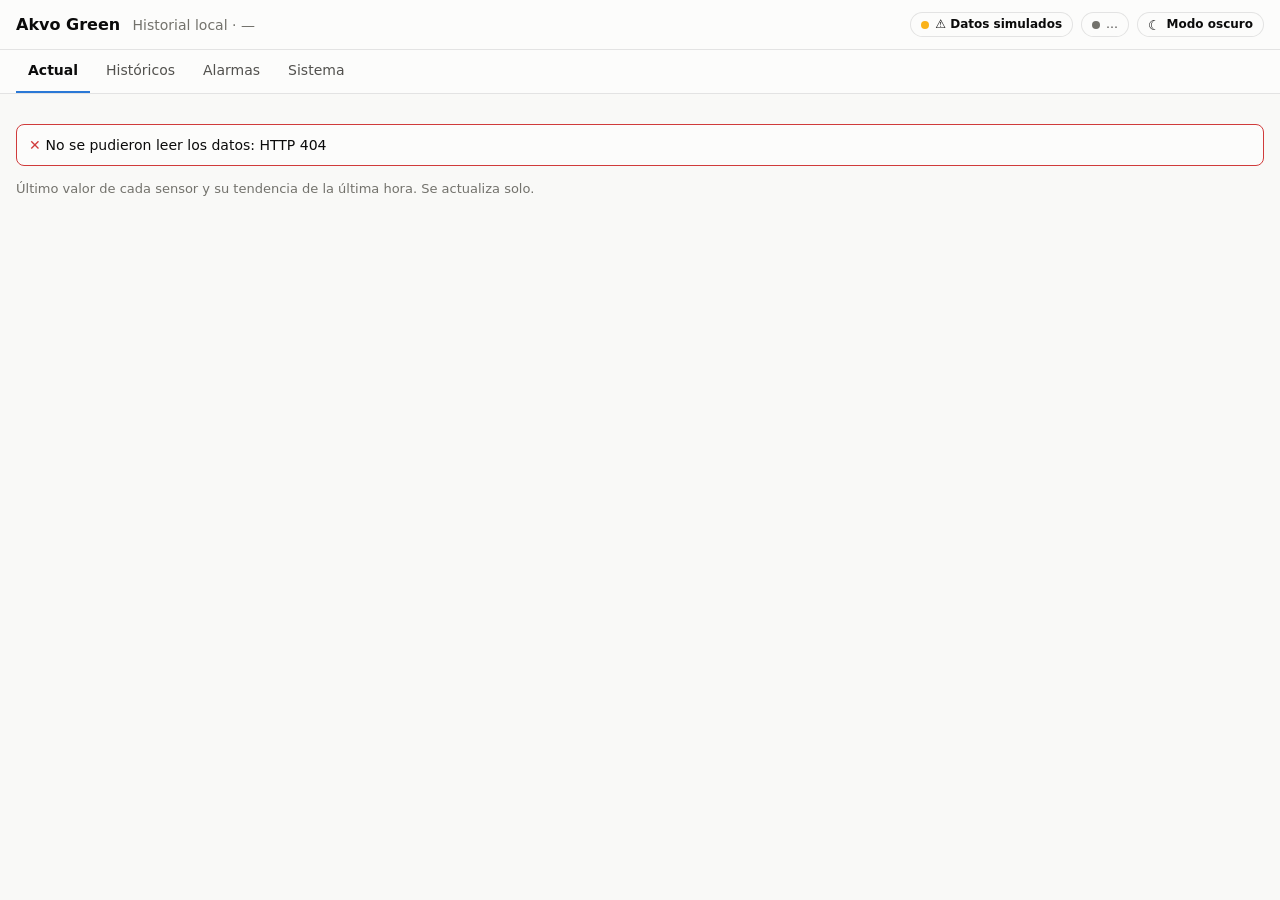
==== gateway/web/index.html @ 69c5de2e "Add local history web dashboard and boot kiosk A read-only web page on each Pi over data/history.db " ====
<!doctype html>
<html lang="es">
<head>
  <meta charset="utf-8">
  <meta name="viewport" content="width=device-width, initial-scale=1">
  <title>Historial local</title>
  <script>
    // Apply the saved theme before the first paint (no light flash in dark mode).
    try { const t = localStorage.getItem("akvo-theme"); if (t === "dark" || t === "light") document.documentElement.dataset.theme = t; } catch (e) {}
  </script>
  <link rel="stylesheet" href="style.css">
</head>
<body>
  <header class="top">
    <div class="brand">
      <strong>Akvo Green</strong>
      <span class="muted">Historial local · <span id="gw">—</span></span>
    </div>
    <div class="badges">
      <span id="sim" class="badge warn" hidden>⚠ Datos simulados</span>
      <span id="fresh" class="badge">…</span>
      <button id="theme" type="button" class="theme-toggle" aria-pressed="false">
        <span aria-hidden="true">☾</span><b>Modo oscuro</b>
      </button>
    </div>
  </header>
  <nav class="tabs" aria-label="Vistas">
    <a href="#actual">Actual</a>
    <a href="#historicos">Históricos</a>
    <a href="#alarmas">Alarmas</a>
    <a href="#sistema">Sistema</a>
  </nav>

  <main>
    <p id="error" class="error" role="alert" hidden></p>

    <section id="view-actual" class="view">
      <p class="hint">Último valor de cada sensor y su tendencia de la última hora. Se actualiza solo.</p>
      <div id="cards" class="cards"></div>
    </section>

    <section id="view-historicos" class="view" hidden>
      <div class="filters">
        <div class="presets" data-target="hist"></div>
        <label>Desde <input type="datetime-local" id="h-start"></label>
        <label>Hasta <input type="datetime-local" id="h-end"></label>
        <button id="h-run" class="primary">Consultar</button>
        <button id="h-csv">Exportar CSV</button>
      </div>
      <details class="picker" open>
        <summary>Sensores (<span id="h-count">0</span>) <span class="picker-actions"><button id="h-all" type="button">Todos</button><button id="h-none" type="button">Ninguno</button></span></summary>
        <div id="h-sensors" class="sensor-list"></div>
      </details>
      <p id="h-note" class="hint"></p>
      <div id="h-charts" class="multiples"></div>
    </section>

    <section id="view-alarmas" class="view" hidden>
      <div class="filters">
        <div class="presets" data-target="alarm"></div>
        <label>Sensor <select id="a-sensor"><option value="">Todos</option></select></label>
      </div>
      <p id="a-summary" class="hint"></p>
      <div class="table-wrap">
        <table id="a-table">
          <thead><tr><th>Sensor</th><th>Tipo</th><th>Inicio</th><th>Fin</th><th>Duración</th><th class="num">Muestras</th><th class="num">Pico</th></tr></thead>
          <tbody></tbody>
        </table>
      </div>
    </section>

    <section id="view-sistema" class="view" hidden>
      <div class="cards">
        <div class="card"><h3>Gateway</h3><dl id="s-gw"></dl></div>
        <div class="card"><h3>Base de datos</h3><dl id="s-db"></dl></div>
      </div>
      <div class="filters"><div class="presets" data-target="sys"></div></div>
      <div class="card wide"><h3>CPU, RAM y disco (%)</h3><div id="s-chart"></div></div>
    </section>
  </main>
  <script type="module" src="app.js"></script>
</body>
</html>
---- gateway/web/style.css ----
:root {
  color-scheme: light;
  --page: #f9f9f7;
  --surface: #fcfcfb;
  --text: #0b0b0b;
  --text-2: #52514e;
  --muted: #73726c;
  --grid: #e1e0d9;
  --axis: #c3c2b7;
  --border: rgba(11, 11, 11, 0.10);
  --accent: #2a78d6;
  --series-1: #2a78d6;
  --series-2: #eb6834;
  --series-3: #1baf7a;
  --good: #0ca30c;
  --warning: #fab219;
  --serious: #ec835a;
  --critical: #d03b3b;
  --wash: rgba(11, 11, 11, 0.04);
}
@media (prefers-color-scheme: dark) {
  :root:not([data-theme="light"]) {
    color-scheme: dark;
    --page: #0d0d0d;
    --surface: #1a1a19;
    --text: #ffffff;
    --text-2: #c3c2b7;
    --muted: #9b9a92;
    --grid: #2c2c2a;
    --axis: #383835;
    --border: rgba(255, 255, 255, 0.10);
    --accent: #3987e5;
    --series-1: #3987e5;
    --series-2: #d95926;
    --series-3: #199e70;
    --wash: rgba(255, 255, 255, 0.05);
  }
}
/* Chosen with the header button (app.js); wins over the OS setting both ways. */
:root[data-theme="dark"] {
  color-scheme: dark;
  --page: #0d0d0d;
  --surface: #1a1a19;
  --text: #ffffff;
  --text-2: #c3c2b7;
  --muted: #9b9a92;
  --grid: #2c2c2a;
  --axis: #383835;
  --border: rgba(255, 255, 255, 0.10);
  --accent: #3987e5;
  --series-1: #3987e5;
  --series-2: #d95926;
  --series-3: #199e70;
  --wash: rgba(255, 255, 255, 0.05);
}

* { box-sizing: border-box; }
body {
  margin: 0;
  background: var(--page);
  color: var(--text);
  font: 14px/1.45 system-ui, -apple-system, "Segoe UI", sans-serif;
}
.muted, .hint { color: var(--muted); }
.hint { margin: 0 0 12px; font-size: 13px; }

.top {
  display: flex; flex-wrap: wrap; gap: 8px 16px; align-items: center; justify-content: space-between;
  padding: 12px 16px; background: var(--surface); border-bottom: 1px solid var(--border);
}
.brand strong { font-size: 16px; margin-right: 8px; }
.badges { display: flex; gap: 8px; flex-wrap: wrap; align-items: center; }
.theme-toggle { display: inline-flex; align-items: center; gap: 6px; padding: 3px 10px; font-size: 12px; border-radius: 999px; }
.theme-toggle span { font-size: 14px; line-height: 1; }
.badge {
  display: inline-flex; align-items: center; gap: 6px; padding: 3px 10px; border-radius: 999px;
  border: 1px solid var(--border); font-size: 12px; color: var(--text-2); background: var(--surface);
}
.badge::before { content: ""; width: 8px; height: 8px; border-radius: 50%; background: var(--muted); }
.badge.ok::before { background: var(--good); }
.badge.stale::before { background: var(--critical); }
.badge.warn { color: var(--text); font-weight: 600; }
.badge.warn::before { background: var(--warning); }

.tabs {
  display: flex; gap: 4px; padding: 0 16px; background: var(--surface);
  border-bottom: 1px solid var(--border); overflow-x: auto;
}
.tabs a {
  padding: 10px 12px; color: var(--text-2); text-decoration: none; border-bottom: 2px solid transparent;
  white-space: nowrap;
}
.tabs a.active { color: var(--text); border-bottom-color: var(--accent); font-weight: 600; }

main { padding: 16px; max-width: 1400px; margin: 0 auto; }
.error {
  padding: 10px 12px; border-radius: 8px; border: 1px solid var(--critical);
  background: var(--surface); color: var(--text);
}
.error::before { content: "✕ "; color: var(--critical); font-weight: 700; }

.cards, .multiples { display: grid; gap: 12px; grid-template-columns: repeat(auto-fill, minmax(240px, 1fr)); }
.multiples { grid-template-columns: repeat(auto-fill, minmax(380px, 1fr)); }
@media (max-width: 440px) { .multiples { grid-template-columns: 1fr; } }
.card {
  background: var(--surface); border: 1px solid var(--border); border-radius: 10px; padding: 12px 14px;
  min-width: 0;
}
.card.wide { margin-top: 12px; }
.card h3 { margin: 0 0 6px; font-size: 13px; font-weight: 600; color: var(--text-2); }
.card .sub { font-size: 12px; color: var(--muted); }
.card .value { font-size: 28px; font-weight: 600; font-variant-numeric: tabular-nums; margin: 2px 0; }
.card .value small { font-size: 14px; font-weight: 400; color: var(--text-2); margin-left: 4px; }
.card .row { display: flex; justify-content: space-between; align-items: center; gap: 8px; flex-wrap: wrap; }
.card .spark { height: 32px; margin-top: 6px; }
.card.alarm { border-color: var(--critical); box-shadow: inset 3px 0 0 var(--critical); }
.card.err { border-style: dashed; }
.stats { display: flex; gap: 14px; font-size: 12px; color: var(--text-2); margin: 2px 0 6px; flex-wrap: wrap; }
.stats b { color: var(--text); font-variant-numeric: tabular-nums; }

.status { display: inline-flex; align-items: center; gap: 5px; font-size: 12px; font-weight: 600; color: var(--text); }
.status i { font-style: normal; }
.status.good i { color: var(--good); }
.status.critical i { color: var(--critical); }
.status.serious i { color: var(--serious); }
.status.none i { color: var(--muted); }

dl { display: grid; grid-template-columns: auto 1fr; gap: 4px 12px; margin: 0; font-size: 13px; }
dt { color: var(--muted); }
dd { margin: 0; overflow-wrap: anywhere; }

.cards + .filters { margin-top: 12px; }
.filters { display: flex; flex-wrap: wrap; gap: 8px 12px; align-items: end; margin-bottom: 12px; }
.filters label { display: flex; flex-direction: column; font-size: 12px; color: var(--muted); gap: 2px; }
.presets { display: flex; gap: 0; border: 1px solid var(--border); border-radius: 8px; overflow: hidden; }
.presets button { border: 0; border-radius: 0; border-right: 1px solid var(--border); }
.presets button:last-child { border-right: 0; }
.presets button.on { background: var(--accent); color: #fff; }
button, input, select {
  font: inherit; color: var(--text); background: var(--surface); border: 1px solid var(--border);
  border-radius: 8px; padding: 6px 10px;
}
button { cursor: pointer; }
button:hover { background: var(--wash); }
button.primary { background: var(--accent); border-color: var(--accent); color: #fff; font-weight: 600; }
button:disabled { opacity: .5; cursor: not-allowed; }
:focus-visible { outline: 2px solid var(--accent); outline-offset: 2px; }

.picker { background: var(--surface); border: 1px solid var(--border); border-radius: 10px; padding: 8px 12px; margin-bottom: 12px; }
.picker summary { cursor: pointer; font-weight: 600; display: flex; align-items: center; gap: 8px; flex-wrap: wrap; }
.picker-actions { margin-left: auto; display: flex; gap: 6px; }
.picker-actions button { padding: 2px 8px; font-size: 12px; font-weight: 400; }
.sensor-list { display: grid; grid-template-columns: repeat(auto-fill, minmax(200px, 1fr)); gap: 4px 12px; margin-top: 8px; }
.sensor-list label { display: flex; gap: 6px; align-items: center; font-size: 13px; }

.chart { position: relative; }
.chart svg { display: block; width: 100%; overflow: visible; }
.chart .grid { stroke: var(--grid); stroke-width: 1; }
.chart .axis { stroke: var(--axis); stroke-width: 1; }
.chart .tick { fill: var(--muted); font-size: 11px; font-variant-numeric: tabular-nums; }
.chart .limit { stroke: var(--critical); stroke-width: 1; stroke-opacity: .7; }
.chart .limit-label { fill: var(--text-2); }
.chart .line, .spark .line { fill: none; stroke-width: 2; stroke-linejoin: round; stroke-linecap: round; }
.chart .crosshair { stroke: var(--axis); stroke-width: 1; }
.chart .dot { stroke: var(--surface); stroke-width: 2; }
.chart .empty { color: var(--muted); font-size: 13px; padding: 24px 0; text-align: center; margin: 0; }
.legend { display: flex; gap: 14px; flex-wrap: wrap; font-size: 12px; color: var(--text-2); margin-bottom: 6px; }
.legend i, .tooltip i { display: inline-block; width: 14px; height: 2px; vertical-align: middle; margin-right: 6px; border-radius: 1px; }
.tooltip {
  position: absolute; pointer-events: none; background: var(--surface); border: 1px solid var(--border);
  border-radius: 8px; padding: 6px 10px; font-size: 12px; box-shadow: 0 4px 16px rgba(0, 0, 0, .12);
  white-space: nowrap; z-index: 2;
}
.tip-time { color: var(--muted); margin-bottom: 2px; }
.tip-row b { margin-right: 6px; font-variant-numeric: tabular-nums; }
.tip-row span, .tip-sub { color: var(--text-2); }

.table-wrap { overflow-x: auto; background: var(--surface); border: 1px solid var(--border); border-radius: 10px; }
table { border-collapse: collapse; width: 100%; font-size: 13px; }
th, td { padding: 6px 10px; text-align: left; border-bottom: 1px solid var(--grid); white-space: nowrap; }
th { color: var(--muted); font-weight: 600; background: var(--surface); position: sticky; top: 0; }
td.num, th.num { text-align: right; font-variant-numeric: tabular-nums; }
tbody tr:last-child td { border-bottom: 0; }
.card details { margin-top: 6px; font-size: 12px; }
.card details summary { cursor: pointer; color: var(--text-2); }
.card details .table-wrap { max-height: 260px; overflow: auto; margin-top: 6px; }
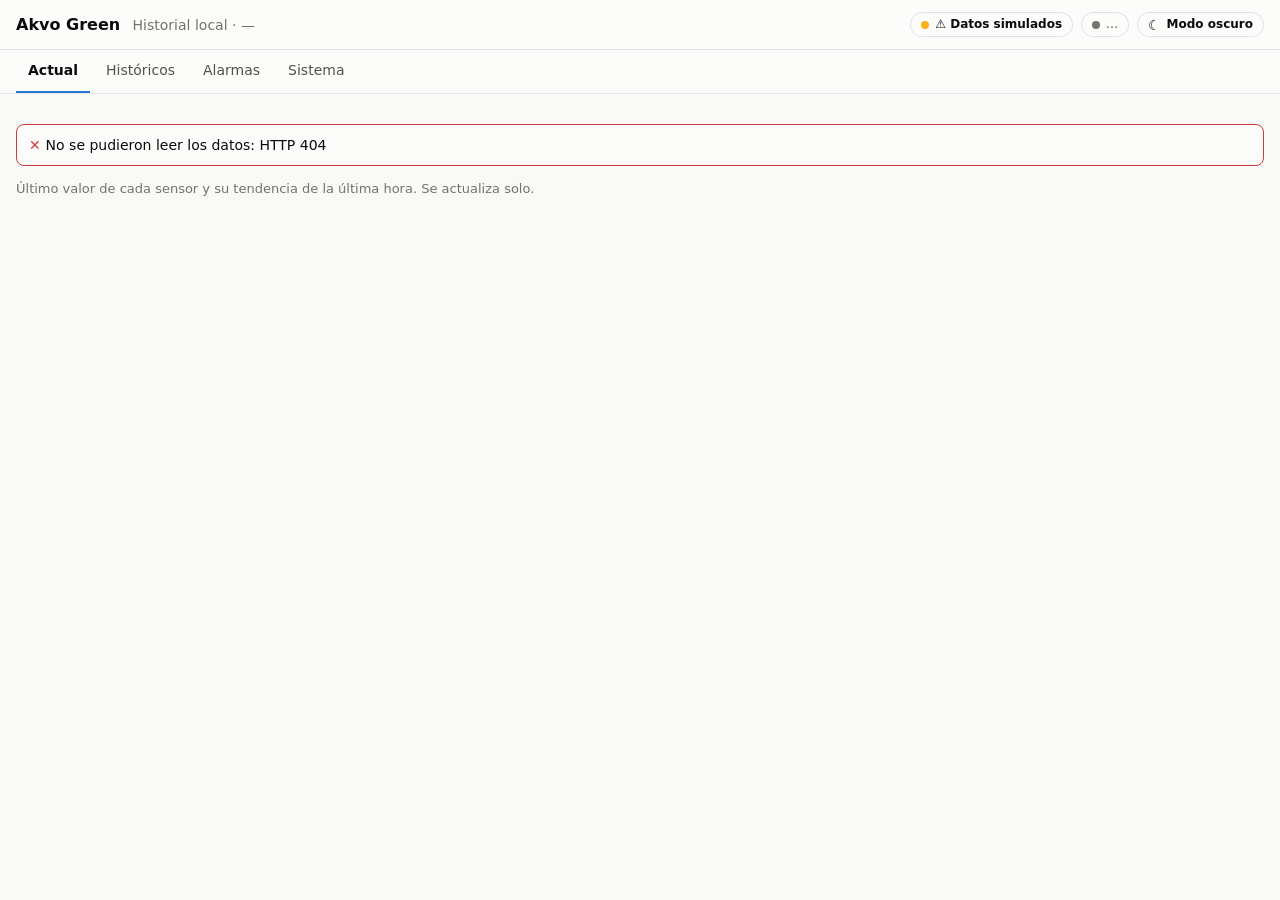
==== commit e69320af: "Show connection status, AWS links and network usage on local dashboard Sistema page: - Conexiones: g" ====
--- a/gateway/web/index.html
+++ b/gateway/web/index.html
@@ -70,12 +70,19 @@
     </section>
 
     <section id="view-sistema" class="view" hidden>
-      <div class="cards">
+      <div class="cards sys">
+        <div class="card"><h3>Conexiones</h3><div id="s-conn" class="conn"></div></div>
+        <div class="card"><h3>Nube AWS</h3><dl id="s-aws"></dl></div>
         <div class="card"><h3>Gateway</h3><dl id="s-gw"></dl></div>
         <div class="card"><h3>Base de datos</h3><dl id="s-db"></dl></div>
       </div>
       <div class="filters"><div class="presets" data-target="sys"></div></div>
       <div class="card wide"><h3>CPU, RAM y disco (%)</h3><div id="s-chart"></div></div>
+      <div class="card wide">
+        <h3 id="s-net-title">Datos de red usados (MB)</h3>
+        <div id="s-net-stats" class="stats"></div>
+        <div id="s-net"></div>
+      </div>
     </section>
   </main>
   <script type="module" src="app.js"></script>
--- a/gateway/web/style.css
+++ b/gateway/web/style.css
@@ -124,6 +124,19 @@
 .status.critical i { color: var(--critical); }
 .status.serious i { color: var(--serious); }
 .status.none i { color: var(--muted); }
+.status.warning i { color: var(--warning); }
+
+.cards.sys { grid-template-columns: repeat(auto-fill, minmax(300px, 1fr)); }
+@media (max-width: 440px) { .cards.sys { grid-template-columns: 1fr; } }
+.conn { display: grid; grid-template-columns: max-content 1fr; gap: 8px 12px; align-items: baseline; font-size: 13px; }
+.conn .label { color: var(--muted); }
+.conn .state { display: flex; flex-direction: column; gap: 1px; min-width: 0; }
+.conn .detail { color: var(--text-2); font-size: 12px; overflow-wrap: anywhere; }
+.conn.stale .status, .conn.stale .detail { opacity: .55; }
+.conn .note { grid-column: 1 / -1; font-size: 12px; color: var(--muted); }
+dd a { color: var(--accent); text-decoration: none; }
+dd a:hover { text-decoration: underline; }
+dd a::after { content: " ↗"; font-size: 11px; }
 
 dl { display: grid; grid-template-columns: auto 1fr; gap: 4px 12px; margin: 0; font-size: 13px; }
 dt { color: var(--muted); }
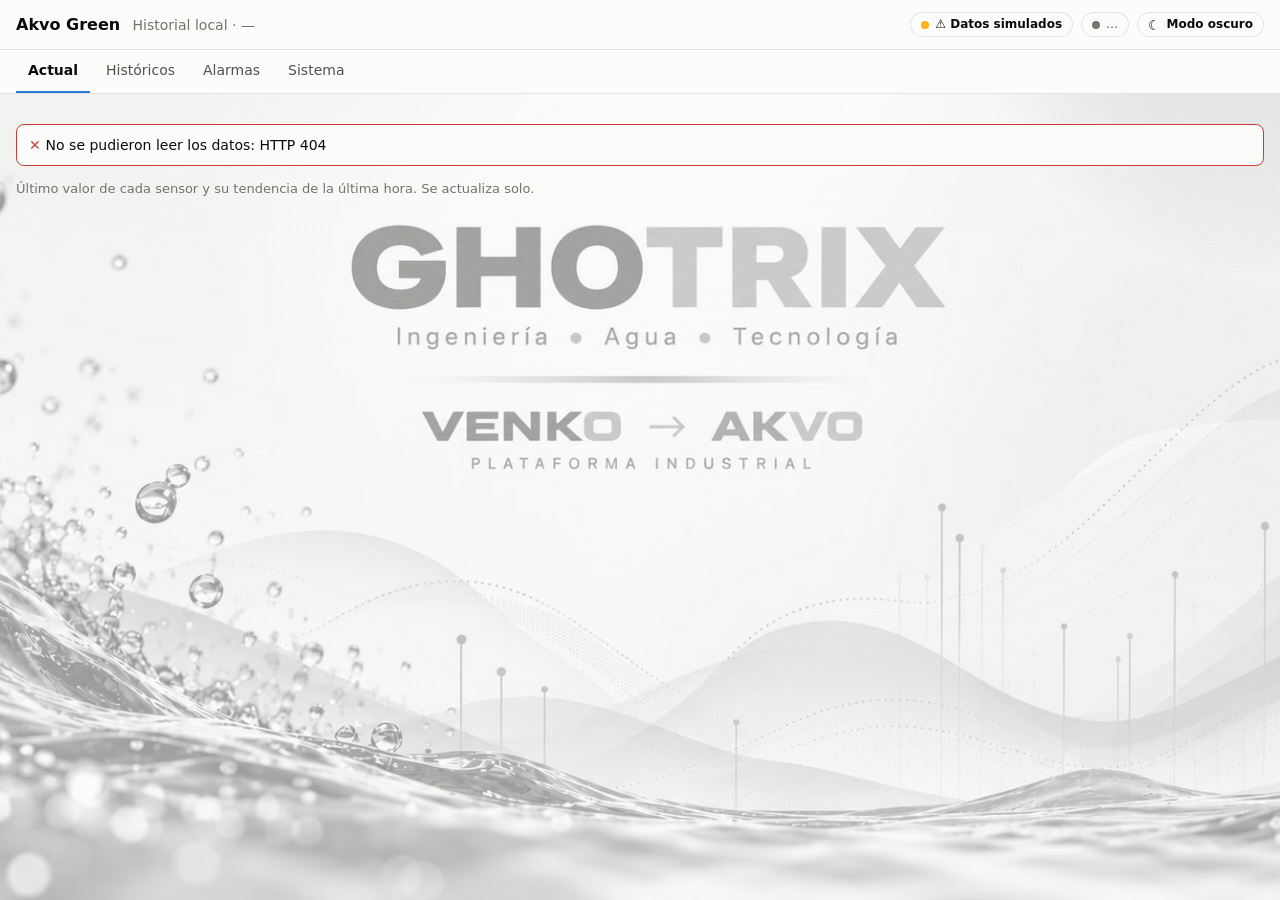
==== commit 6f7b4b6f: "Kiosk: no translate popup; push_site's kiosk step no longer kills itself - Local dashboard: translat" ====
--- a/gateway/web/index.html
+++ b/gateway/web/index.html
@@ -1,7 +1,8 @@
 <!doctype html>
-<html lang="es">
+<html lang="es" translate="no">
 <head>
   <meta charset="utf-8">
+  <meta name="google" content="notranslate">
   <meta name="viewport" content="width=device-width, initial-scale=1">
   <title>Historial local</title>
   <script>
@@ -14,7 +15,7 @@
   <header class="top">
     <div class="brand">
       <strong>Akvo Green</strong>
-      <span class="muted">Historial local · <span id="gw">—</span></span>
+      <span class="muted"><span id="client"></span>Historial local · <span id="gw">—</span></span>
     </div>
     <div class="badges">
       <span id="sim" class="badge warn" hidden>⚠ Datos simulados</span>
--- a/gateway/web/style.css
+++ b/gateway/web/style.css
@@ -17,6 +17,7 @@
   --serious: #ec835a;
   --critical: #d03b3b;
   --wash: rgba(11, 11, 11, 0.04);
+  --bg-wash: rgba(249, 249, 247, 0.60);
 }
 @media (prefers-color-scheme: dark) {
   :root:not([data-theme="light"]) {
@@ -34,6 +35,7 @@
     --series-2: #d95926;
     --series-3: #199e70;
     --wash: rgba(255, 255, 255, 0.05);
+    --bg-wash: rgba(13, 13, 13, 0.82);
   }
 }
 /* Chosen with the header button (app.js); wins over the OS setting both ways. */
@@ -52,12 +54,14 @@
   --series-2: #d95926;
   --series-3: #199e70;
   --wash: rgba(255, 255, 255, 0.05);
+  --bg-wash: rgba(13, 13, 13, 0.82);
 }
 
 * { box-sizing: border-box; }
 body {
   margin: 0;
-  background: var(--page);
+  /* Ghotrix water-waves image under a theme wash (same as the cloud dashboard). */
+  background: linear-gradient(var(--bg-wash), var(--bg-wash)), url("background.jpg") center / cover fixed, var(--page);
   color: var(--text);
   font: 14px/1.45 system-ui, -apple-system, "Segoe UI", sans-serif;
 }
